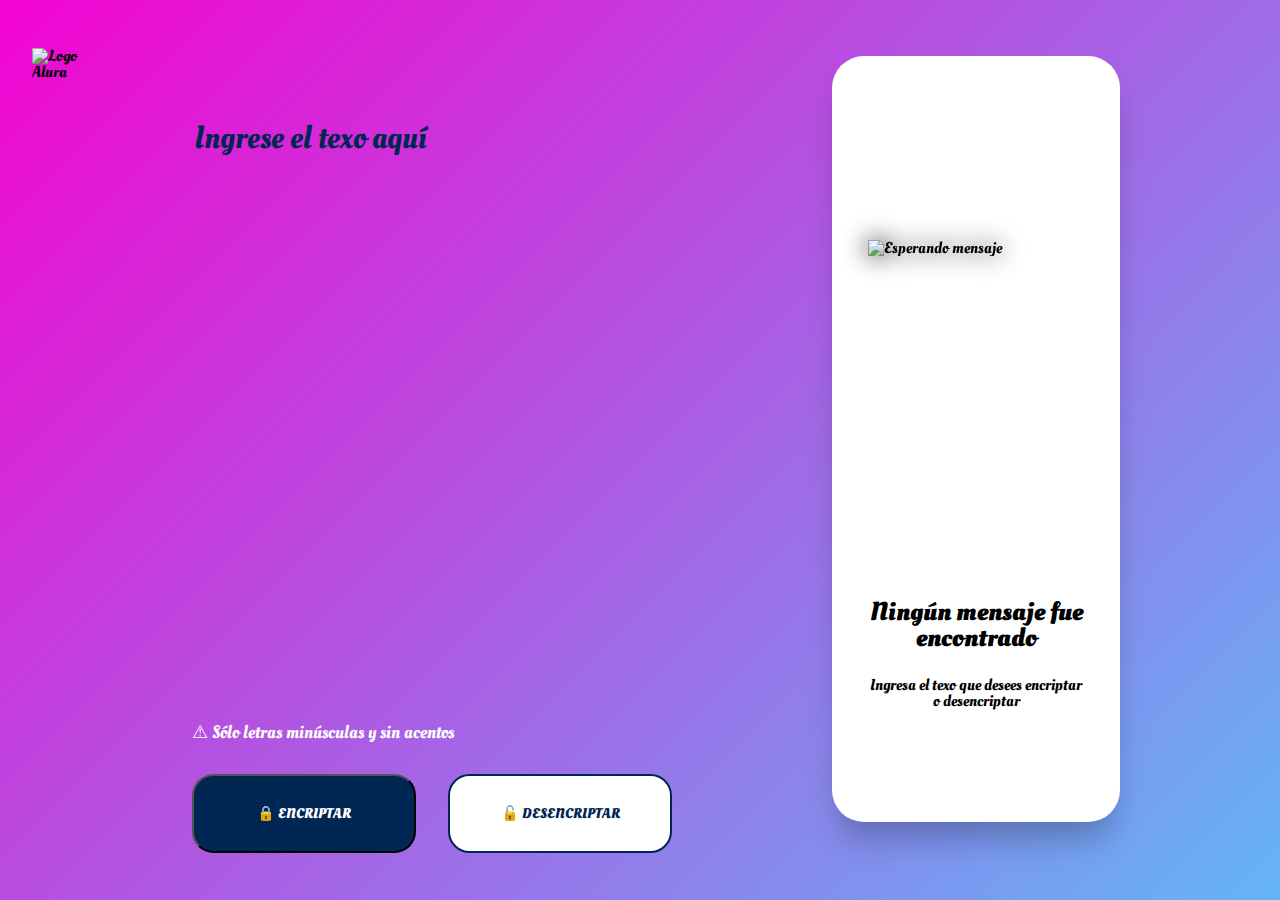
==== docs/index.html @ 57b0957b "Rename Index.html to index.html" ====
<!DOCTYPE html>

<html lang="es">

  <head>
    <meta charset="UTF-8">
    <meta name="viewport" content="width=device-width">
    <link rel="stylesheet" href="reset.css">
    <link rel="preconnect" href="https://fonts.googleapis.com">
    <link rel="preconnect" href="https://fonts.gstatic.com" crossorigin>
    <link href="https://fonts.googleapis.com/css2?family=Oleo+Script&display=swap" rel="stylesheet">
    <link rel="stylesheet" href="Style.css">
    <link rel="shortcut icon" href="src/Icono pestaña.png" />
    <title>Encriptador Alura &#128274; </title>
  </head>

  <body>
    <main>
      
      <section class="secciontexto">
        <img class="logoprincipal" src="src/Alura Logo.png" alt="Logo Alura">
        <textarea class="areatexto" name="areatexto" cols="40" rows="12" placeholder="Ingrese el texo aquí"></textarea>
        <p class="advertencia">&#9888; Sólo letras minúsculas y sin acentos</p>
        <div class="secciontextobotones">
          <input class="botonencriptar"type="button" value="&#128274; ENCRIPTAR">
          <input class="botondesencriptar"type="button" value="&#128275; DESENCRIPTAR">
        </div>
      </section>
      
      <aside class="seccionencriptado">
        <textarea class="areaencriptado" name="areaencriptar" cols="30" rows="18"></textarea>
        <img class="imgbuscando" id="imgbuscando" src="src/Roshi.png" alt="Esperando mensaje">
        <p class="msgnohaytexto" id="msgnohaytexto"><strong>Ningún mensaje fue encontrado<br><br></strong> Ingresa el texo que desees encriptar o desencriptar</p>
        <div class="divbotoncopiar">
          <input class="botoncopiar" type="button" value="&#9997; COPIAR">
        </div>
      </aside>
      
    </main>
  </body>

</html>

<script src="Script.js"></script>
---- docs/Style.css ----
body{
  font-family: 'Oleo Script', cursive;
  background: linear-gradient(135deg, #F403D1, #64B5F6) fixed;
}

main{
  display: flex;
}

.secciontexto{
  display: flex;
  gap: 2em;
  width: 50%;
  flex-direction: column;
  margin-left: 15%;
  padding-top: 3em;
}

.logoprincipal{
  width: 8%;
  position: relative;
  left: -25%;
}

.areatexto{
  font-weight: 400;
  font-size: 2em;
  line-height: 1.5em;
  color: #002653;
  font-family: 'Oleo Script', cursive;
  border: none;
  background: transparent;
  display: block;
  resize: none;
  width: 80%;
}

.areatexto:focus{
  outline: none;
}

.areatexto::placeholder{
  color: #002653;
}

.advertencia{
  color: #FFFFFF;
  width: auto;
  height: 1em;
  font-size: 1.1em;
}

.secciontextobotones{
  display: flex;
  flex-direction: row;
  gap: 2em;
  width: auto;
  height: 4em;
}

.botonencriptar{
  flex: none;
  background: #002653;
  border-radius: 1.5em;
  width: 35%;
  height: 5.5em;
  font-family: 'Oleo Script', cursive;
  color: white;
  font-weight: bold;
  font-size: 0.9em;
  cursor: pointer;
}

.botondesencriptar{
  flex: none;
  width: 35%;
  height: 5.5em;
  background: #FFFFFF;
  border: 0.2em solid #002653;
  border-radius: 1.5em;
  font-family: 'Oleo Script', cursive;
  color: #002653;
  font-weight: bold;
  font-size: 0.9em;
  cursor: pointer;
}

.seccionencriptado{
  display: flex;
  position: relative;
  padding-top: 1.3em;
  width: 22.5%;
  background: #FFFFFF;
  box-shadow: 0em 1.5em 2em -0.5em rgb(0 0 0 / 25%);
  border-radius: 2em;
  margin: 3.5em 3em 1em 0;
}

.botondesencriptar:hover, .botonencriptar:hover, .botoncopiar:hover{
  scale: 1.1;
}

.areaencriptado{
  display: none;
  position: absolute;
  left: 0.8em;
  font-weight: 400;
  font-size: 1.5em;
  line-height: 150%;
  color: #495057;
  font-family: 'Oleo Script', cursive;
  border: none;
  background: transparent;
  resize: none;
  width: 90%;
}

.areaencriptado:focus{
  outline: none;
}

.imgbuscando{
  position: absolute;
  width: 75%;
  left: 12.5%;
  right: 12.5%;
  top: 11.5em;
  filter: drop-shadow(0 0 0.75em #000000);
}

.msgnohaytexto{
  text-align: center;
  position: absolute;
  width: 75%;
  height: 9.5em;
  top: 34em;
  left: 12.5%;
  right: 12.5%;
  font-size: 1em;
}

.msgnohaytexto strong{
  font-weight: bolder;
  font-size: 1.6em;
}

.divbotoncopiar{
  box-sizing: border-box;
  display: flex;
  flex-direction: column-reverse;
  margin: 1em 2em;
  width: 100%;
}

.botoncopiar{
  display: none;
  width: auto;
  height: 4.5em;
  border: 1px solid #002653;
  border-radius: 1.5em;
  color: #002653;
  font-family: 'Oleo Script', cursive;
  font-weight: bolder;
  font-size: 0.9em;
  cursor: pointer;
}

@media screen and (min-width:375px) and (max-width:768px) {
  main{
    flex-direction: column;
    align-items: baseline;
    padding: 0 1.5em;
  }

  .secciontexto{
    display: flex;
    gap: 2em;
    width: 100%;
    flex-direction: column;
    margin:0 auto;
    padding-top: 3em;
  }

  .logoprincipal{
    left: 0;
    margin-bottom: 1.5em;
  }

  .areatexto {
    width: 90%;
    height: 10em;
    font-size: 1.5em;
  }

  .botonencriptar, .botondesencriptar{
    width: 45%;
    height: auto;
  }

  .seccionencriptado{
    width: 100%;
    flex-direction: column;
    margin: 3em auto;
  }

  .areaencriptado, .msgnohaytexto{
    position: static;
  }

  .msgnohaytexto{
    width: 90%;
    height: auto;
    margin: 0 auto;
  }

  .areaencriptado{
    height: 5em;
    font-size: 1em;
    margin: 0 auto;
  }

  .imgbuscando{
    width: 0%;
    width: 0%;
    left: 0%;
    right: 0%;
    height: 0em;
    top: 0em;

  }

  .divbotoncopiar{
    width: 90%;
    margin: 1em auto;
  }

}

@media screen and (min-width:0px) and (max-width:375px) {
  main{
    flex-direction: column;
    align-items: baseline;
    padding: 0 1.5em;
  }

  .secciontexto{
    display: flex;
    gap: 2em;
    width: 100%;
    flex-direction: column;
    margin:0 auto;
    padding-top: 3em;
  }

  .logoprincipal{
    left: 0;
    margin-bottom: 1.5em;
  }

  .areatexto {
    width: 90%;
    height: 10em;
    font-size: 1.5em;
  }

  .secciontextobotones{
    flex-direction: column;
  } 
  
  .botonencriptar, .botondesencriptar{
    width: 100%;
    height: 90%;
    font-size: 1.05em;
  }

  .seccionencriptado{
    width: 100%;
    flex-direction: column;
    margin-top: 6.5em;
  }

  .areaencriptado, .msgnohaytexto{
    position: static;
  }

  .msgnohaytexto{
    width: 90%;
    height: auto;
    margin: 0 auto;
    font-size: 0.8em;
  }

  .areaencriptado{
    height: 5em;
    font-size: 1em;
    margin: 0 auto;
  }

  .imgbuscando{
    width: 0%;
    width: 0%;
    left: 0%;
    right: 0%;
    height: 0em;
    top: 0em;

  }

  .divbotoncopiar{
    width: 90%;
    margin: 1em auto;
  }
}
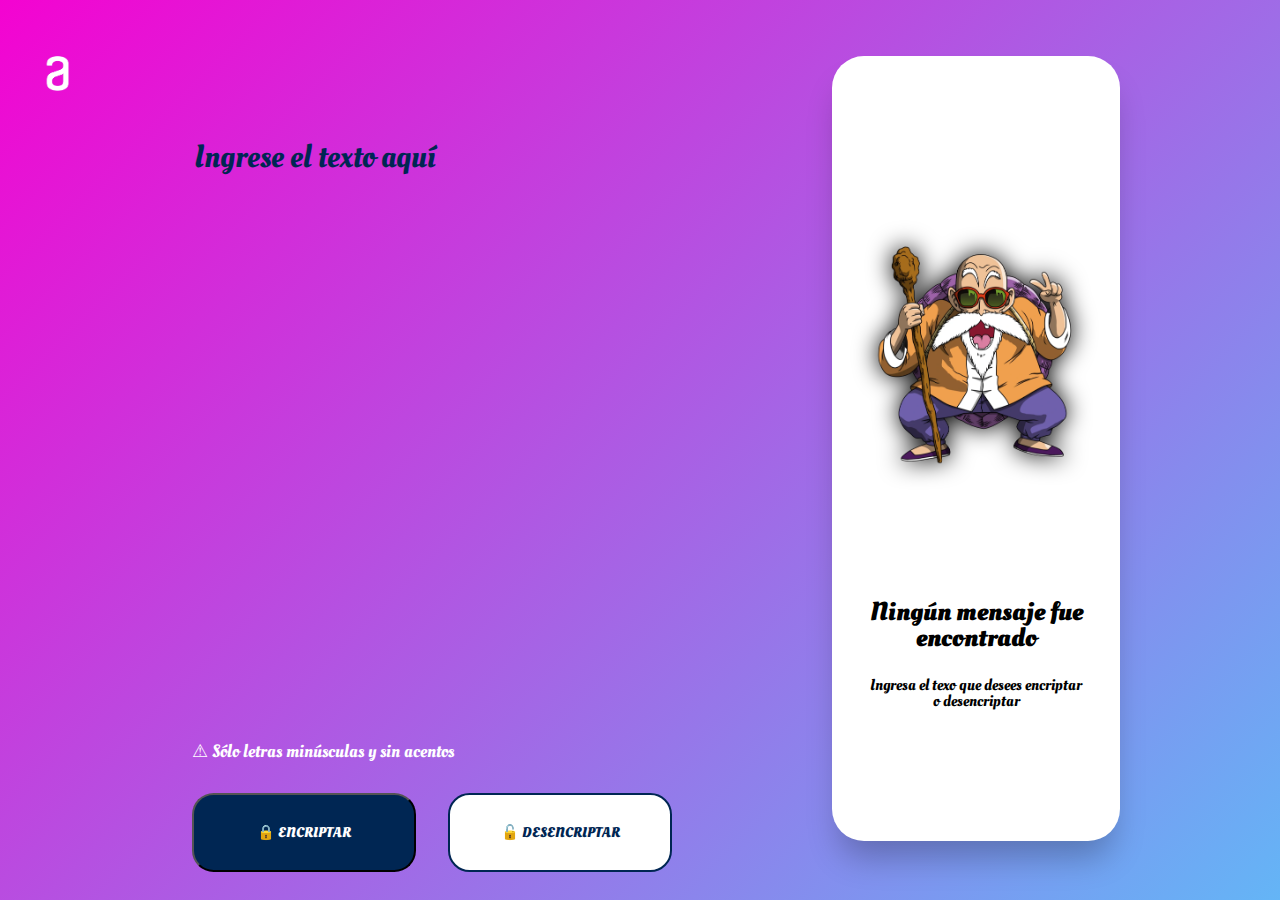
==== commit c6c353ac: "Corrigiendo placeholder 'ingrese el texto aquí'" ====
--- a/docs/index.html
+++ b/docs/index.html
@@ -9,7 +9,7 @@
     <link rel="preconnect" href="https://fonts.googleapis.com">
     <link rel="preconnect" href="https://fonts.gstatic.com" crossorigin>
     <link href="https://fonts.googleapis.com/css2?family=Oleo+Script&display=swap" rel="stylesheet">
-    <link rel="stylesheet" href="Style.css">
+    <link rel="stylesheet" href="style.css">
     <link rel="shortcut icon" href="src/Icono pestaña.png" />
     <title>Encriptador Alura &#128274; </title>
   </head>
@@ -19,7 +19,7 @@
       
       <section class="secciontexto">
         <img class="logoprincipal" src="src/Alura Logo.png" alt="Logo Alura">
-        <textarea class="areatexto" name="areatexto" cols="40" rows="12" placeholder="Ingrese el texo aquí"></textarea>
+        <textarea class="areatexto" name="areatexto" cols="40" rows="12" placeholder="Ingrese el texto aquí"></textarea>
         <p class="advertencia">&#9888; Sólo letras minúsculas y sin acentos</p>
         <div class="secciontextobotones">
           <input class="botonencriptar"type="button" value="&#128274; ENCRIPTAR">
@@ -41,4 +41,4 @@
 
 </html>
 
-<script src="Script.js"></script>
+<script src="script.js"></script>
--- a/docs/style.css
+++ b/docs/style.css
@@ -0,0 +1,313 @@
+body{
+  font-family: 'Oleo Script', cursive;
+  background: linear-gradient(135deg, #F403D1, #64B5F6) fixed;
+}
+
+main{
+  display: flex;
+}
+
+.secciontexto{
+  display: flex;
+  gap: 2em;
+  width: 50%;
+  flex-direction: column;
+  margin-left: 15%;
+  padding-top: 3em;
+}
+
+.logoprincipal{
+  width: 8%;
+  position: relative;
+  left: -25%;
+}
+
+.areatexto{
+  font-weight: 400;
+  font-size: 2em;
+  line-height: 1.5em;
+  color: #002653;
+  font-family: 'Oleo Script', cursive;
+  border: none;
+  background: transparent;
+  display: block;
+  resize: none;
+  width: 80%;
+}
+
+.areatexto:focus{
+  outline: none;
+}
+
+.areatexto::placeholder{
+  color: #002653;
+}
+
+.advertencia{
+  color: #FFFFFF;
+  width: auto;
+  height: 1em;
+  font-size: 1.1em;
+}
+
+.secciontextobotones{
+  display: flex;
+  flex-direction: row;
+  gap: 2em;
+  width: auto;
+  height: 4em;
+}
+
+.botonencriptar{
+  flex: none;
+  background: #002653;
+  border-radius: 1.5em;
+  width: 35%;
+  height: 5.5em;
+  font-family: 'Oleo Script', cursive;
+  color: white;
+  font-weight: bold;
+  font-size: 0.9em;
+  cursor: pointer;
+}
+
+.botondesencriptar{
+  flex: none;
+  width: 35%;
+  height: 5.5em;
+  background: #FFFFFF;
+  border: 0.2em solid #002653;
+  border-radius: 1.5em;
+  font-family: 'Oleo Script', cursive;
+  color: #002653;
+  font-weight: bold;
+  font-size: 0.9em;
+  cursor: pointer;
+}
+
+.seccionencriptado{
+  display: flex;
+  position: relative;
+  padding-top: 1.3em;
+  width: 22.5%;
+  background: #FFFFFF;
+  box-shadow: 0em 1.5em 2em -0.5em rgb(0 0 0 / 25%);
+  border-radius: 2em;
+  margin: 3.5em 3em 1em 0;
+}
+
+.botondesencriptar:hover, .botonencriptar:hover, .botoncopiar:hover{
+  scale: 1.1;
+}
+
+.areaencriptado{
+  display: none;
+  position: absolute;
+  left: 0.8em;
+  font-weight: 400;
+  font-size: 1.5em;
+  line-height: 150%;
+  color: #495057;
+  font-family: 'Oleo Script', cursive;
+  border: none;
+  background: transparent;
+  resize: none;
+  width: 90%;
+}
+
+.areaencriptado:focus{
+  outline: none;
+}
+
+.imgbuscando{
+  position: absolute;
+  width: 75%;
+  left: 12.5%;
+  right: 12.5%;
+  top: 11.5em;
+  filter: drop-shadow(0 0 0.75em #000000);
+}
+
+.msgnohaytexto{
+  text-align: center;
+  position: absolute;
+  width: 75%;
+  height: 9.5em;
+  top: 34em;
+  left: 12.5%;
+  right: 12.5%;
+  font-size: 1em;
+}
+
+.msgnohaytexto strong{
+  font-weight: bolder;
+  font-size: 1.6em;
+}
+
+.divbotoncopiar{
+  box-sizing: border-box;
+  display: flex;
+  flex-direction: column-reverse;
+  margin: 1em 2em;
+  width: 100%;
+}
+
+.botoncopiar{
+  display: none;
+  width: auto;
+  height: 4.5em;
+  border: 1px solid #002653;
+  border-radius: 1.5em;
+  color: #002653;
+  font-family: 'Oleo Script', cursive;
+  font-weight: bolder;
+  font-size: 0.9em;
+  cursor: pointer;
+}
+
+@media screen and (min-width:375px) and (max-width:768px) {
+  main{
+    flex-direction: column;
+    align-items: baseline;
+    padding: 0 1.5em;
+  }
+
+  .secciontexto{
+    display: flex;
+    gap: 2em;
+    width: 100%;
+    flex-direction: column;
+    margin:0 auto;
+    padding-top: 3em;
+  }
+
+  .logoprincipal{
+    left: 0;
+    margin-bottom: 1.5em;
+  }
+
+  .areatexto {
+    width: 90%;
+    height: 10em;
+    font-size: 1.5em;
+  }
+
+  .botonencriptar, .botondesencriptar{
+    width: 45%;
+    height: auto;
+  }
+
+  .seccionencriptado{
+    width: 100%;
+    flex-direction: column;
+    margin: 3em auto;
+  }
+
+  .areaencriptado, .msgnohaytexto{
+    position: static;
+  }
+
+  .msgnohaytexto{
+    width: 90%;
+    height: auto;
+    margin: 0 auto;
+  }
+
+  .areaencriptado{
+    height: 5em;
+    font-size: 1em;
+    margin: 0 auto;
+  }
+
+  .imgbuscando{
+    width: 0%;
+    width: 0%;
+    left: 0%;
+    right: 0%;
+    height: 0em;
+    top: 0em;
+
+  }
+
+  .divbotoncopiar{
+    width: 90%;
+    margin: 1em auto;
+  }
+
+}
+
+@media screen and (min-width:0px) and (max-width:375px) {
+  main{
+    flex-direction: column;
+    align-items: baseline;
+    padding: 0 1.5em;
+  }
+
+  .secciontexto{
+    display: flex;
+    gap: 2em;
+    width: 100%;
+    flex-direction: column;
+    margin:0 auto;
+    padding-top: 3em;
+  }
+
+  .logoprincipal{
+    left: 0;
+    margin-bottom: 1.5em;
+  }
+
+  .areatexto {
+    width: 90%;
+    height: 10em;
+    font-size: 1.5em;
+  }
+
+  .secciontextobotones{
+    flex-direction: column;
+  } 
+  
+  .botonencriptar, .botondesencriptar{
+    width: 100%;
+    height: 90%;
+    font-size: 1.05em;
+  }
+
+  .seccionencriptado{
+    width: 100%;
+    flex-direction: column;
+    margin-top: 6.5em;
+  }
+
+  .areaencriptado, .msgnohaytexto{
+    position: static;
+  }
+
+  .msgnohaytexto{
+    width: 90%;
+    height: auto;
+    margin: 0 auto;
+    font-size: 0.8em;
+  }
+
+  .areaencriptado{
+    height: 5em;
+    font-size: 1em;
+    margin: 0 auto;
+  }
+
+  .imgbuscando{
+    width: 0%;
+    width: 0%;
+    left: 0%;
+    right: 0%;
+    height: 0em;
+    top: 0em;
+
+  }
+
+  .divbotoncopiar{
+    width: 90%;
+    margin: 1em auto;
+  }
+}
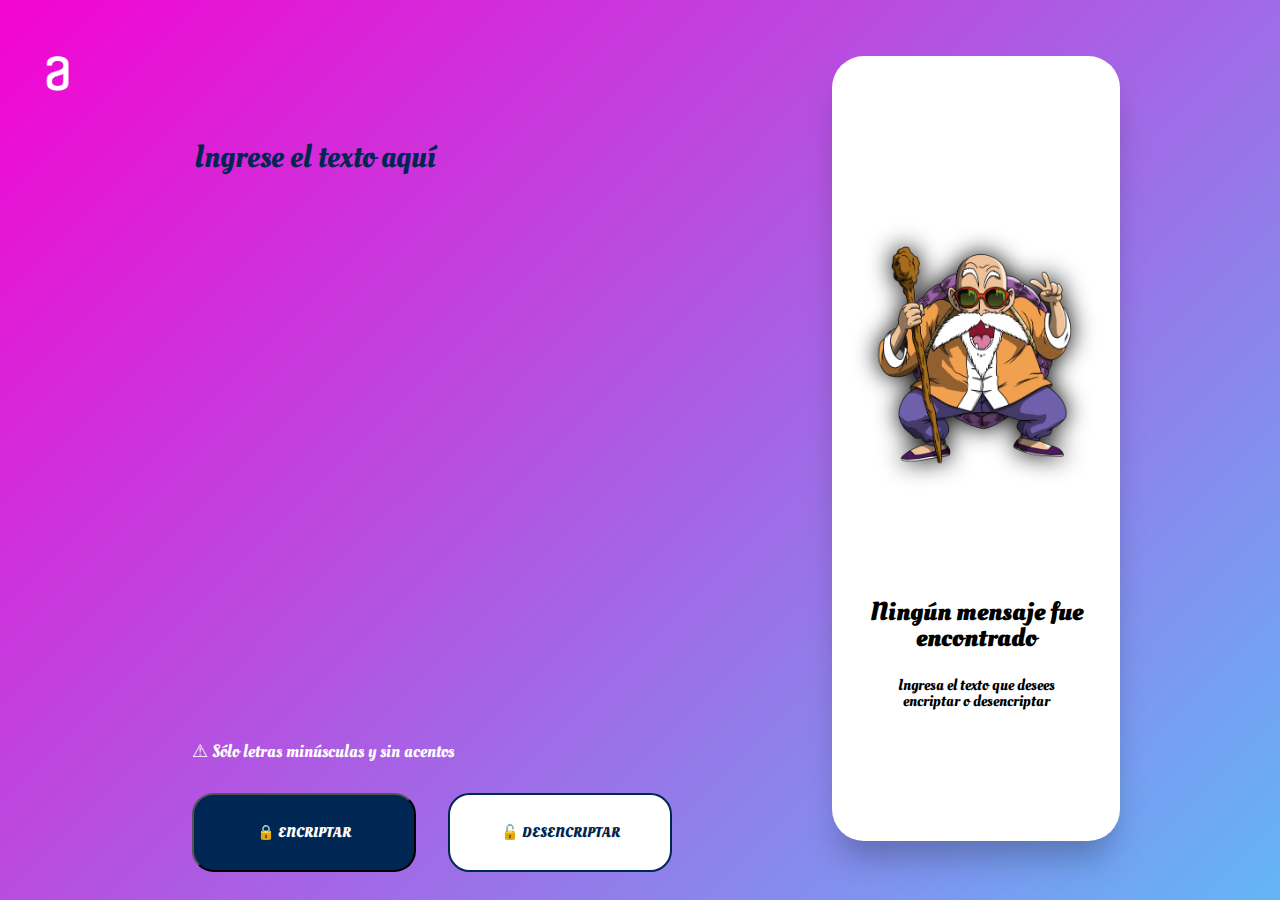
==== commit 49202346: "Corrigiendo mensaje no hay texto" ====
--- a/docs/index.html
+++ b/docs/index.html
@@ -30,7 +30,7 @@
       <aside class="seccionencriptado">
         <textarea class="areaencriptado" name="areaencriptar" cols="30" rows="18"></textarea>
         <img class="imgbuscando" id="imgbuscando" src="src/Roshi.png" alt="Esperando mensaje">
-        <p class="msgnohaytexto" id="msgnohaytexto"><strong>Ningún mensaje fue encontrado<br><br></strong> Ingresa el texo que desees encriptar o desencriptar</p>
+        <p class="msgnohaytexto" id="msgnohaytexto"><strong>Ningún mensaje fue encontrado<br><br></strong> Ingresa el texto que desees encriptar o desencriptar</p>
         <div class="divbotoncopiar">
           <input class="botoncopiar" type="button" value="&#9997; COPIAR">
         </div>
